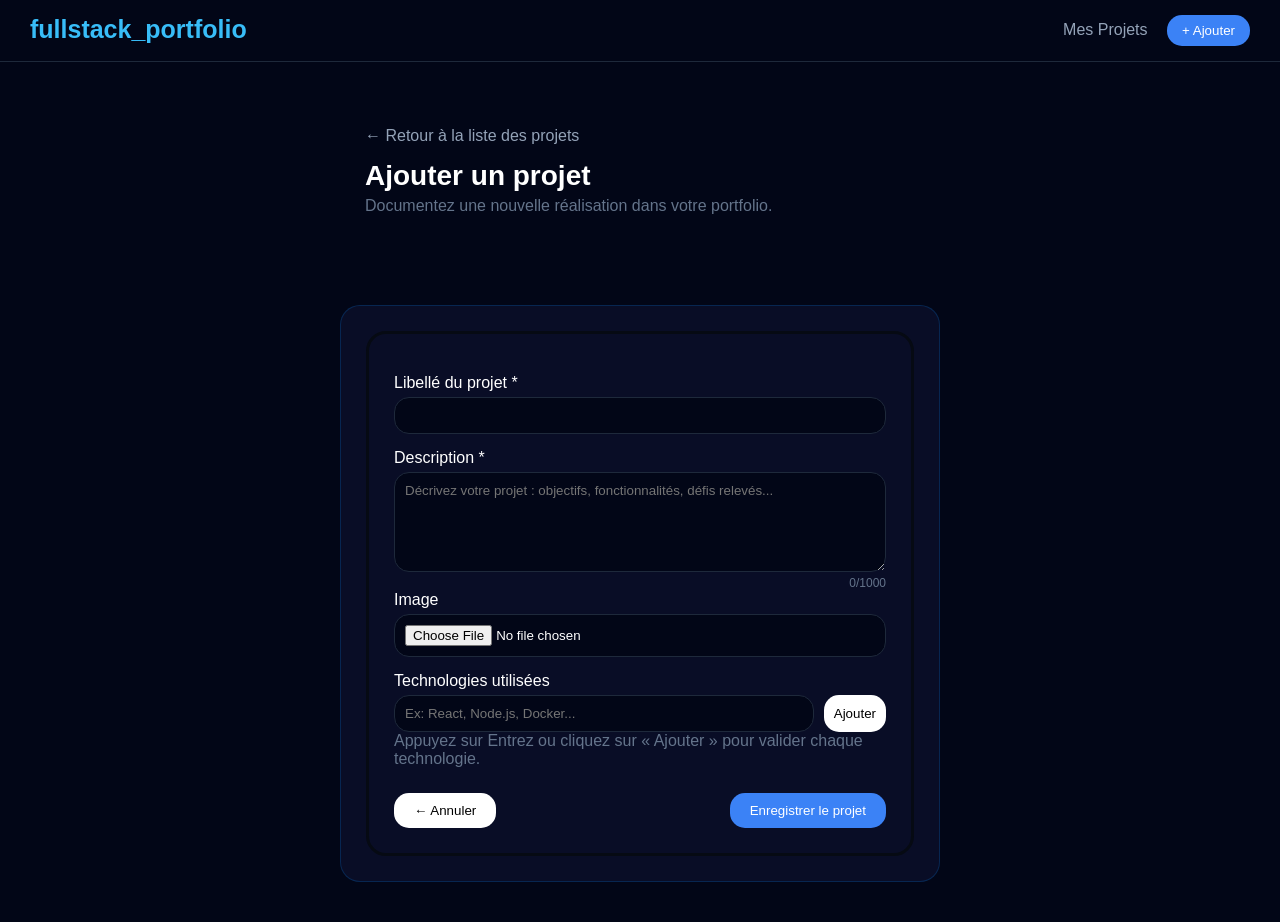
==== ajouter-projet.html @ 79edefa4 "Page html et css" ====
<!DOCTYPE html>
<html lang="fr">
	<head>
		<meta charset="utf8">
		<title>Ajouter un projet</title>
		<link rel="stylesheet" href="style.css">
	</head>
 	<body>
		<header class="navbar">
			<div class="logo">fullstack_portfolio</div>
			<div class="nav-action">
				<a href="lister-projet.html">Mes Projets</a>
				<button class="btn-ajout">+ Ajouter</a>
			</div>
		</header>
		<div class="containes">
			<a href="lister-projets.html" class="back">← Retour à la liste des projets</a>
			<h1>Ajouter un projet</h1>
			<p class="subtitle">Documentez une nouvelle réalisation dans votre portfolio.</p>
		</div>
		<div class="container">
			<div class="card">
				<form >
					<label>Libellé du projet *</label>
					<input type="text" palceholder="EX : Plateforme E-commerce Full Stack" required>
					<label>Description *</label>
					<textarea placeholder="Décrivez votre projet : objectifs, fonctionnalités, défis relevés..." maxlength="1000"></textarea>
					<span class="counter">0/1000</span>
					<label for="enctype = multipart/form-data">Image</label>
					<input type="file" placeholder="projet.jpg">
					<label>Technologies utilisées</label>
					<div class="tech-input">
						<input type="text" placeholder="Ex: React, Node.js, Docker...">
						<button type="button" class="btnim">Ajouter</button>
					</div>
					<div>
						 <p class="subtitle">Appuyez sur Entrez ou cliquez sur « Ajouter » pour valider chaque technologie.</p>
					</div>
					<div class="form-actions">
						<button type="reset" class="btn-annul">←  Annuler</button>
						<button type="submit" class="btn-ajout">Enregistrer le projet</button>
					</div>

				</form>

			</div>
		</div>
	</body>
</html>
---- style.css ----
/* Natoyage de la page */
*{
	margin : 0;
	padding : 0;
	box-sizing : border-box;
	font-family : sans-serif;

}

/* Difinition de la couleur de la page */
body {
	background : #020617;
}
/* organisation de l'entéte*/
.navbar {
	display : flex;
	justify-content : space-between;
	padding : 15px 30px;
	border-bottom : 1px solid #1e293b;
	background : rgba(10, 15 40, 0.9);
}

.logo {
	font-weight : bold;
	font-size : 25px;
	color : #38bdf8; 
}
.nav-action a {
	margin-right: 15px;
	color: #94a3b8;
	text-decoration: none;
}
.nav-action button {
	padding: 8px 15px;
}

.containes {
	width: 600px;
	margin: 40px auto;
	padding : 25px;
	background : #020617;
}

/* Container */
.container {
	width: 600px;
	margin: 40px auto;
	padding : 25px;
	border-radius : 20px;
	background : rgba(10, 15, 40, 0.9);
	border : 1px solid rgba(0, 140, 255, 0.2);
}

/* Bouton retour */
.back {
	display: block;
	margin-bottom: 15px;
	color: #94a3b8;
	text-decoration: none;
}

/* Titre */
h1 {
	font-size: 28px;
	margin-bottom: 5px;
	color : #FFFFFF;
}

.subtitle {
    color: #64748b;
    margin-bottom: 25px;
}

/* Card */
.card {
    background: ;
    border: 3px solid #060a13;
    padding: 25px;
    border-radius: 20px;
}

/* Formulaire */
label {
    display: block;
    margin-top: 15px;
    margin-bottom: 5px;
	color : #FFFFFF;
}

input, textarea {
    width: 100%;
    padding: 10px;
    background: #020617;
    border: 1px solid #1e293b;
    color: white;
    border-radius: 15px;
}

textarea {
    height: 100px;
}

/* compteur */
.counter {
    float: right;
    font-size: 12px;
    color: #64748b;
}

/* technologies */
.tech-input {
    display: flex;
    gap: 10px;
}

.tech-input input {
    flex: 1;
}

.tech-input button {
    padding: 10px;
}

/* boutons */
.form-actions {
    display: flex;
    justify-content: space-between;
    margin-top: 25px;
}

.btnim {
    background: white;
    border: none;
    color: black;
    padding: 12px 10px;
    border-radius: 15px;
    cursor: pointer;

}
.btn-ajout {
    background: #3b82f6;
    border: none;
    color: white;
    padding: 10px 20px;
    border-radius: 15px;
    cursor: pointer;
}

.btn-annul {
    background: white;
    border: none;
    color: black;
    padding: 10px 20px;
    border-radius: 15px;
    cursor: pointer;

}
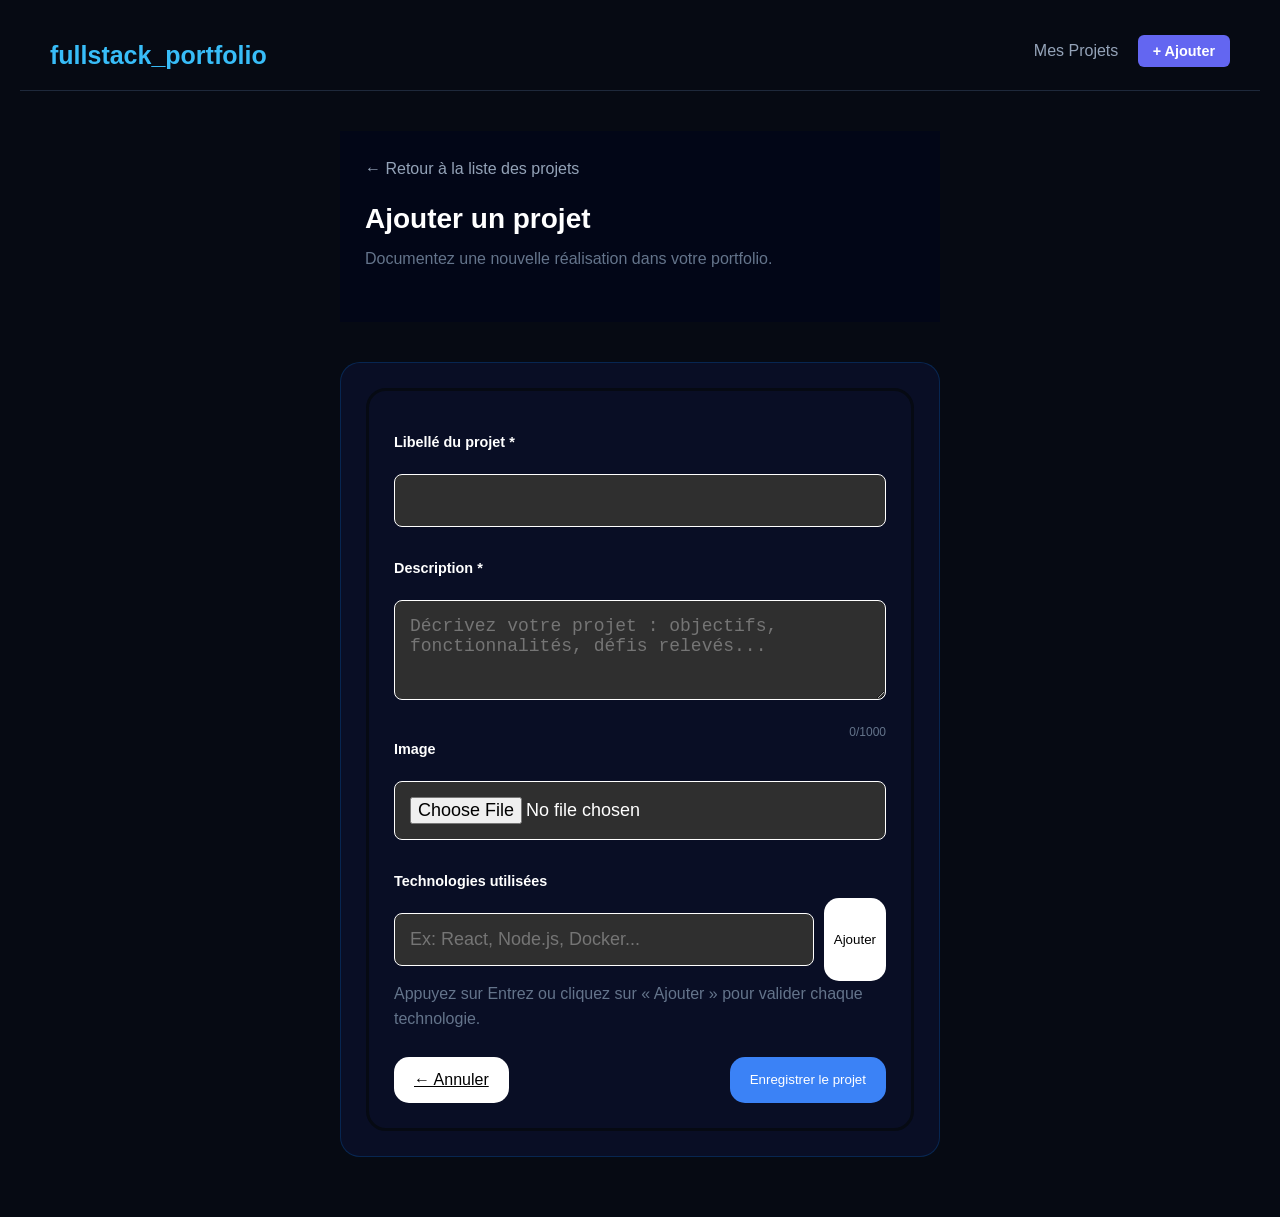
==== commit 7b5f386e: "Modification" ====
--- a/ajouter-projet.html
+++ b/ajouter-projet.html
@@ -3,22 +3,25 @@
 	<head>
 		<meta charset="utf8">
 		<title>Ajouter un projet</title>
-		<link rel="stylesheet" href="style.css">
+		<link rel="stylesheet" href="styles.css">
+	    <link rel="stylesheet" href="https://cdnjs.cloudflare.com/ajax/libs/font-awesome/6.5.0/css/all.min.css">
+
 	</head>
  	<body>
 		<header class="navbar">
 			<div class="logo">fullstack_portfolio</div>
 			<div class="nav-action">
 				<a href="lister-projet.html">Mes Projets</a>
-				<button class="btn-ajout">+ Ajouter</a>
+				<button class="btn btn-primary"
+                style="flex: none; padding: 8px 15px; font-size: 0.9rem;">+ Ajouter</a>
 			</div>
 		</header>
 		<div class="containes">
-			<a href="lister-projets.html" class="back">← Retour à la liste des projets</a>
+			<a href="lister-projet.html" class="back">← Retour à la liste des projets</a>
 			<h1>Ajouter un projet</h1>
 			<p class="subtitle">Documentez une nouvelle réalisation dans votre portfolio.</p>
 		</div>
-		<div class="container">
+		<div class="containerform">
 			<div class="card">
 				<form >
 					<label>Libellé du projet *</label>
@@ -37,7 +40,7 @@
 						 <p class="subtitle">Appuyez sur Entrez ou cliquez sur « Ajouter » pour valider chaque technologie.</p>
 					</div>
 					<div class="form-actions">
-						<button type="reset" class="btn-annul">←  Annuler</button>
+						<a href="lister-projet.html" class="btn-annul">← Annuler</a>
 						<button type="submit" class="btn-ajout">Enregistrer le projet</button>
 					</div>
 
--- a/styles.css
+++ b/styles.css
@@ -0,0 +1,581 @@
+/* Variables de couleurs */
+:root {
+    --bg-color: #060a13;
+    --card-bg: #1e293b;
+    --text-color: #f8fafc;
+    --text-muted: #94a3b8;
+    --primary-color: #6366f1;
+    --primary-hover: #4f46e5;
+    --danger-color: #ef4444;
+    --border-color: #334155;
+}
+
+* {
+    box-sizing: border-box;
+    margin: 0;
+    padding: 0;
+}
+
+body {
+    background-color: var(--bg-color);
+    color: var(--text-color);
+    font-family: 'Segoe UI', Tahoma, Geneva, Verdana, sans-serif;
+    line-height: 1.6;
+    padding: 20px;
+}
+
+.container {
+    max-width: 800px;
+    margin: 0 auto;
+}
+
+header {
+    margin-bottom: 30px;
+    border-bottom: 1px solid var(--border-color);
+    padding-bottom: 10px;
+}
+
+h1 {
+    font-size: 1.8rem;
+    color: var(--primary-color);
+}
+
+/* Formulaire */
+.form-card {
+    background-color: var(--card-bg);
+    padding: 30px;
+    border-radius: 10px;
+    box-shadow: 0 10px 15px -3px rgba(0, 0, 0, 0.3);
+    border: 1px solid var(--border-color);
+}
+
+.form-group {
+    margin-bottom: 20px;
+    border-radius: 50px;
+}
+
+label {
+    display: block;
+    margin-bottom: 8px;
+    font-weight: 600;
+    font-size: 0.9rem;
+}
+
+input, textarea {
+    width: 100%;
+    padding: 12px;
+    background-color: var(--bg-color);
+    border: 1px solid var(--border-color);
+    border-radius: 6px;
+    color: white;
+    font-size: 1rem;
+    transition: border-color 0.3s;
+}
+
+input:focus, textarea:focus {
+    outline: none;
+    border-color: var(--primary-color);
+}
+
+.help-text {
+    font-size: 0.8rem;
+    color: var(--text-muted);
+    margin-top: 5px;
+}
+
+/* Boutons */
+.btn-group {
+    display: flex;
+    gap: 10px;
+    margin-top: 30px;
+}
+
+.btn {
+    padding: 12px 24px;
+    border-radius: 6px;
+    border: none;
+    cursor: pointer;
+    font-weight: 600;
+    transition: opacity 0.3s;
+    text-decoration: none;
+    display: inline-block;
+    text-align: center;
+}
+
+.btn-primary {
+    background-color: var(--primary-color);
+    color: white;
+    flex: 2;
+}
+
+.btn-secondary {
+    background-color: transparent;
+    border: 1px solid var(--border-color);
+    color: var(--text-color);
+    flex: 1;
+}
+
+.btn-add-tech {
+    background-color: var(--border-color);
+    color: white;
+    padding: 8px 15px;
+    font-size: 0.8rem;
+    margin-top: 10px;
+}
+
+.btn:hover {
+    opacity: 0.8;
+}
+
+/* Tags de technologies (Aperçu) */
+.tech-tags {
+    display: flex;
+    flex-wrap: wrap;
+    gap: 8px;
+    margin-top: 10px;
+}
+
+.tag {
+    background-color: var(--primary-color);
+    padding: 4px 10px;
+    border-radius: 4px;
+    font-size: 0.8rem;
+}
+/* --- Styles spécifiques à la liste des projets (MIS À JOUR) --- */
+
+.project-grid {
+    display: grid;
+    grid-template-columns: repeat(auto-fill, minmax(280px, 1fr));
+    gap: 13px;
+    margin-top: 30px;
+}
+
+.project-item {
+    background-color: var(--card-bg);
+    border-radius: 12px;
+    overflow: hidden; 
+    border: 1px solid var(--border-color);
+    transition: transform 0.3s, box-shadow 0.3s;
+}
+
+.project-item:hover {
+    transform: translateY(-5px);
+    box-shadow: 0 10px 20px rgba(38, 16, 16, 0.4);
+    border-color: var(--primary-color);
+}
+
+.project-item img {
+    width: 100%;
+    height: 180px;
+    object-fit: cover; 
+    display: block;
+}
+
+.project-content {
+    padding: 20px;
+    text-align: center;
+}
+
+.project-link {
+    display: block;
+    font-size: 1.2rem;
+    font-weight: 600;
+    color: var(--text-color);
+    text-decoration: none;
+    margin-bottom: 10px;
+    transition: color 0.3s;
+}
+
+.project-link:hover {
+    color: var(--primary-color);
+}
+
+/* Conteneur pour aligner les deux boutons */
+.project-actions {
+    display: flex;
+    gap: 10px; /* Espace entre les deux boutons */
+    margin-top: 15px;
+    margin-left: 7px;
+    margin-right: 7px;
+    margin-bottom: 7px;
+}
+
+/* Style commun pour les boutons d'action dans la liste */
+.btn-details, .btn-delete {
+    flex: 1; /* Pour qu'ils aient la même largeur */
+    padding: 8px 12px;
+    border-radius: 6px;
+    font-size: 0.85rem;
+    font-weight: 600;
+    text-align: center;
+    transition: all 0.3s;
+    cursor: pointer;
+    text-decoration: none;
+}
+
+.btn-details {
+    background-color: var(--primary-color);
+    color: white;
+    border: none;
+}
+
+.btn-details:hover {
+    background-color: var(--primary-hover);
+}
+
+.btn-delete {
+    background-color: transparent;
+    border: 1px solid var(--danger-color);
+    color: var(--danger-color);
+}
+
+.btn-delete:hover {
+    background-color: var(--danger-color);
+    color: white;
+}
+
+.empty-state {
+    text-align: center;
+    padding: 50px;
+    color: var(--text-muted);
+}
+
+.project-tittle{
+    margin-top: 3px;
+    margin-left: 7px;
+}
+
+/* Title */
+.project-tittle-details h3 {
+    display: flex;
+    align-items: center;
+    gap: 10px;
+    font-size: 1.4rem;
+}
+
+/* Sections */
+.section {
+    margin-top: 25px;
+}
+
+.section h4 {
+    display: flex;
+    align-items: center;
+    gap: 10px;
+    font-size: 0.9rem;
+    color: white;
+    margin-bottom: 10px;
+    text-transform: uppercase;
+    letter-spacing: 1px;
+}
+
+/* Description */
+.section p {
+    font-size: 0.95rem;
+    line-height: 1.6;
+    color: var(--text-muted);
+}
+
+.tech-list {
+    margin-top: 7px;
+    display: flex;
+    flex-direction: column;
+    align-items: flex-start;
+    gap: 13px;
+    margin-bottom: 7px;
+}
+
+.tech-list span {
+    display: flex;
+    align-items: center;
+    gap: 8px;
+    background: rgba(59, 130, 246, 0.15);
+    color: #93c5fd;
+    padding: 6px 12px;
+    border-radius: 20px;
+    font-size: 0.85rem;
+    border: 1px solid rgba(59, 130, 246, 0.3);
+    color:rgb(239, 8, 131);
+}
+
+/* Icons */
+i {
+        color:rgb(239, 8, 131);
+}
+
+.project-item-first {
+    background-color: var(--card-bg);
+    border-radius: 12px;
+    overflow: hidden;
+    border: 1px solid var(--border-color);
+    max-width: 600px;
+    margin: 0 auto;
+    padding-bottom: 20px;
+}
+
+.project-item-first img {
+    width: 100%;
+    height: 220px;
+    object-fit: cover;
+    display: block;
+}
+
+.project-tittle-details {
+    padding: 20px 20px 0 20px;
+}
+
+.section {
+    padding: 0 20px;
+}
+
+.project-grid-first {
+    display: flex;
+    justify-content: center;
+    margin-top: 30px;
+}
+
+.btn-retour{
+    text-align: right;
+    color: var(--text-muted);
+    text-decoration: none;
+}
+/*####################################################*/
+/* organisation de l'entéte*/
+.navbar {
+	display : flex;
+	justify-content : space-between;
+	padding : 15px 30px;
+	border-bottom : 1px solid #1e293b;
+	background : rgba(10, 15 40, 0.9);
+}
+
+.logo {
+	font-weight : bold;
+	font-size : 25px;
+	color : #38bdf8; 
+}
+.nav-action a {
+	margin-right: 15px;
+	color: #94a3b8;
+	text-decoration: none;
+}
+.nav-action button {
+	padding: 8px 15px;
+}
+
+.containes {
+	width: 600px;
+	margin: 40px auto;
+	padding : 25px;
+	background : #020617;
+}
+
+/* Container */
+.containerform {
+	width: 600px;
+	margin: 40px auto;
+	padding : 25px;
+	border-radius : 20px;
+	background : rgba(10, 15, 40, 0.9);
+	border : 1px solid rgba(0, 140, 255, 0.2);
+}
+
+/* Bouton retour */
+.back {
+	display: block;
+	margin-bottom: 15px;
+	color: #94a3b8;
+	text-decoration: none;
+}
+
+/* Titre */
+h1 {
+	font-size: 28px;
+	margin-bottom: 5px;
+	color : #FFFFFF;
+}
+
+.subtitle {
+    color: #64748b;
+    margin-bottom: 25px;
+}
+
+/* Card */
+.card {
+    background: ;
+    border: 3px solid #060a13;
+    padding: 25px;
+    border-radius: 20px;
+}
+
+/* Formulaire */
+label {
+    display: block;
+    margin-top: 15px;
+    margin-bottom: 5px;
+	color : #FFFFFF;
+}
+
+input, textarea {
+    width: 100%;
+    padding: 10px;
+    background: #020617;
+    border: 1px solid #1e293b;
+    color: white;
+    border-radius: 15px;
+}
+
+textarea {
+    height: 100px;
+}
+
+/* compteur */
+.counter {
+    float: right;
+    font-size: 12px;
+    color: #64748b;
+}
+
+/* technologies */
+.tech-input {
+    display: flex;
+    gap: 10px;
+}
+
+.tech-input input {
+    flex: 1;
+}
+
+.tech-input button {
+    padding: 10px;
+}
+
+/* boutons */
+.form-actions {
+    display: flex;
+    justify-content: space-between;
+    margin-top: 25px;
+}
+
+.btnim {
+    background: white;
+    border: none;
+    color: black;
+    padding: 12px 10px;
+    border-radius: 15px;
+    cursor: pointer;
+
+}
+.btn-ajout {
+    background: #3b82f6;
+    border: none;
+    color: white;
+    padding: 10px 20px;
+    border-radius: 15px;
+    cursor: pointer;
+}
+
+.btn-annul {
+    background: white;
+    border: none;
+    color: black;
+    padding: 10px 20px;
+    border-radius: 15px;
+    cursor: pointer;
+
+}
+
+
+/*------------Contact--------------*/
+.cnt-contact{
+	padding: 10px 10%;
+}
+.row{
+	display: flex;
+	justify-content: space-between;
+	flex-wrap: wrap;
+}
+.contact-left{
+	flex-basis: 30%;
+}
+.contact-right{
+	flex-basis: 45%;
+}
+.contact-left p{
+	margin-top: 30px;
+}
+.contact-left p i{
+	color: #ff004f;
+	margin-right: 15px;
+	font-size: 25px;
+}
+.social-icons{
+	margin-top: 30px;
+}
+.social-icons a{
+	text-decoration: none;
+	font-size: 30px;
+	margin-right: 15px;
+	color: #ababab;
+	display: inline-block;
+	transition: transform 0.5s;
+}
+.social-icons a:hover{
+	color: #ff004f;
+	transform: translateY(-5px);
+}
+.btn2{
+	background: #ff004f;
+	display: block;
+	margin: 15px auto;
+	width: fit-content;
+	border: 1px solid #ff004f;
+	padding: 8px 20px;
+	border-radius: 10px;
+	text-decoration: none;
+	color: #fff;
+}
+
+.contact-form{
+	width: 80%;
+	border: 0;
+	outline: none;
+	background: #1C1C1C;
+	padding: 10px;
+	margin: 15px 0;
+	color: #fff;
+	font-size: 18px;
+	border-radius: 8px;
+}
+form input, form textarea{
+	width: 100%;
+	border: 1px solid #fff;
+	outline: none;
+	background: #2F2F2F;
+	padding: 15px;
+	margin: 15px 0;
+	color: #fff;
+	font-size: 18px;
+	border-radius: 8px;
+}
+.btn3{
+	background: #383838;
+	display: block;
+	margin: 15px auto;
+	width: fit-content;
+	border: 1px solid #fff;
+	padding: 8px 20px;
+	border-radius: 10px;
+	text-decoration: none;
+	color: #fff;
+	cursor: pointer;
+}
+.copyright{
+	width: 100%;
+	text-align: center;
+	padding: 25px 0;
+	background: #262626;
+	font-weight: 300;
+	margin-top: 20px;
+}
+
